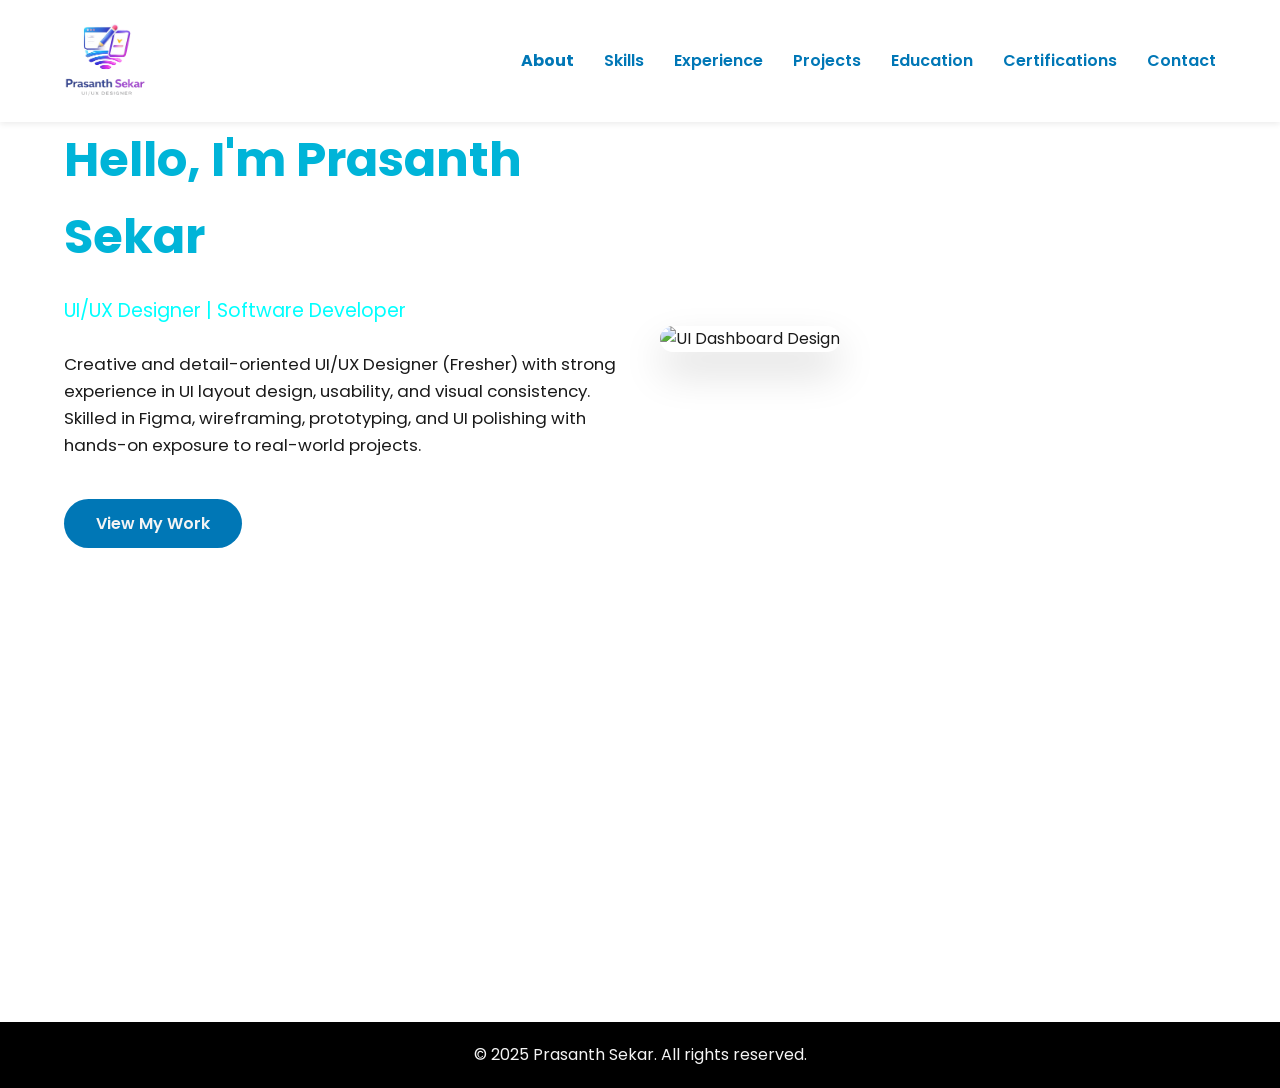
==== index.html @ cd0ee6b0 "Add files via upload" ====
<!DOCTYPE html>
<html lang="en">
<head>
    <meta charset="UTF-8">
    <meta name="viewport" content="width=device-width, initial-scale=1.0">
    <title>Prasanth Sekar - Portfolio</title>
    <link rel="stylesheet" href="style.css">
    <link href="https://fonts.googleapis.com/css2?family=Poppins:wght@300;400;600;700&display=swap" rel="stylesheet">
    <!-- Add Font Awesome for icons -->
    <script src="https://kit.fontawesome.com/a076d05399.js" crossorigin="anonymous"></script>
</head>
<body>


    
<header>
    <nav>
        <div class="logo"><img src="logo.png" alt="Logo"></div>
        <ul class="nav-links">
            <li><a href="#about" class="tab-link active" data-tab="about">About</a></li>
            <li><a href="#skills" class="tab-link" data-tab="skills">Skills</a></li>
            <li><a href="#experience" class="tab-link" data-tab="experience">Experience</a></li>
            <li><a href="#projects" class="tab-link" data-tab="projects">Projects</a></li>
            <li><a href="#education" class="tab-link" data-tab="education">Education</a></li>
            <li><a href="#CERTIFICATIONS" class="tab-link" data-tab="CERTIFICATIONS">Certifications</a></li>
            <li><a href="#contact" class="tab-link" data-tab="contact">Contact</a></li>
        </ul>
    </nav>
</header>

<main id="tab-container">
    <!-- ABOUT -->
    <section id="about" class="tab-section active">
        <div class="container hero-grid">
            
            <div class="hero-text">
            <h1>Hello, I'm Prasanth Sekar</h1>
            <p class="subtitle">UI/UX Designer | Software Developer</p>
            <p class="description">
                    Creative and detail-oriented UI/UX Designer (Fresher) with strong experience in UI layout design, usability, and visual consistency. Skilled in Figma, wireframing, prototyping, and UI polishing with hands-on exposure to real-world projects.
                </p>

                <a href="#projects" class="btn-primary">View My Work</a>
            </div>

            <div class="hero-image">
            <img src="https://images.unsplash.com/photo-1587440871875-191322ee64b0" alt="UI Dashboard Design">
            </div>

        </div>
    </section>

    <!-- SKILLS -->
    <section id="skills" class="tab-section">
        <div class="container">
        <h2>🛠️ Skills</h2>
        <div class="skills-grid">
            <div class="skill-card">UI/UX Design</div>
            <div class="skill-card">Figma</div>
            <div class="skill-card">Wireframing</div>
            <div class="skill-card">Prototyping</div>
            <div class="skill-card">HTML & CSS</div>
            <div class="skill-card">JavaScript</div>
            <div class="skill-card">Git</div>
            <div class="skill-card">Usability Testing</div>
        </div>
    </div>
    </section>

    <!-- EXPERIENCE -->
    <section id="experience" class="tab-section">
        <div class="container">
        <h2>💼 Experience</h2>

        <div class="project-card">
            <h3>Senior E-Pub Developer</h3>
            <p class="tech-stack">DiacriTech Technologies Pvt. Ltd (2017 – 2022)</p>
            <p>
                Created and refined high-quality digital content layouts (ePub and PDF) with strong focus on UI structure, typography, alignment, and visual consistency. Worked extensively on layout correction, usability improvements, and screen-level polishing. Collaborated with cross-functional teams to ensure content readability, user-friendly presentation, and quality standards—skills directly transferable to UI/UX design and interface optimization.
            </p>
        </div>

        <div class="project-card">
            <h3>Mobile App Developer Intern</h3>
            <p class="tech-stack">KBP Smarther Solutions Pvt. Ltd</p>
            <p>
                Developed responsive mobile application interfaces using Java in Android Studio. Designed login and sign-up screens, implemented form validation, and ensured smooth user interaction across multiple Android devices. This experience strengthened my understanding of UI usability and real-world application design.
            </p>
        </div>
    </div>
    </section>

    <!-- PROJECTS -->
    <section id="projects" class="tab-section">
        <div class="container">
        <h2>🚀 Projects</h2>

        <div class="project-card project-row">
            <img src="https://img.freepik.com/premium-vector/smart-ui-dashboard-template-elements_914731-370.jpg" alt="Dashboard UI">
            <div class="project-description">
                <h3>Smart Dashboard UI</h3>

                <h4>Project Overview</h4>
                <p>
                    Smart Dashboard UI is a responsive web interface designed to provide users with
                    clear insights through structured layouts, data cards, and smooth navigation.
                    The goal of this project was to simplify complex information and enhance usability
                    through intuitive design and micro-interactions.
                </p>

                <h4>Problem Statement</h4>
                <p>
                    Users often struggle with cluttered dashboards that make data interpretation
                    difficult. This project addresses that issue by creating a clean visual hierarchy
                    and easy-to-navigate layout.
                </p>

                <h4>Solution & UX Approach</h4>
                <ul>
                    <li>User-centered layout with clear sections</li>
                    <li>Smooth hover and transition effects</li>
                    <li>Consistent color system and typography</li>
                    <li>Responsive design for all screen sizes</li>
                </ul>

                <h4>Tools Used</h4>
                <p>HTML, CSS, JavaScript, Figma</p>
            </div>

        </div>

        <div class="project-card project-row">
            <div class="project-description">
                <h3>Food Delivery App UI</h3>

                <h4>Project Overview</h4>
                <p>
                    The Food Delivery App UI focuses on delivering a seamless mobile experience
                    from browsing restaurants to completing checkout. The interface emphasizes
                    clarity, speed, and user comfort throughout the ordering flow.
                </p>

                <h4>User Goal</h4>
                <p>
                    Enable users to find food quickly, customize orders easily, and complete
                    checkout with minimal friction.
                </p>

                <h4>UX Flow</h4>
                <ul>
                    <li>Home → Restaurant Listing</li>
                    <li>Menu Selection → Cart</li>
                    <li>Checkout → Order Confirmation</li>
                </ul>

                <h4>Key UX Enhancements</h4>
                <ul>
                    <li>Clear call-to-action buttons</li>
                    <li>Visual feedback on user actions</li>
                    <li>Mobile-first responsive layout</li>
                </ul>

                <h4>Tools Used</h4>
                <p>Figma, HTML, CSS, JavaScript</p>
            </div>
            <img src="https://mir-s3-cdn-cf.behance.net/project_modules/2800_opt_1/b1d4df104723621.5f69867166e66.png" alt="Mobile App UI">
        
        </div>

        <div class="project-card project-row">
                 <img src="https://static.vecteezy.com/system/resources/previews/041/761/097/original/personal-portfolio-illustration-with-profile-data-resume-or-self-improvement-to-attract-clients-and-employers-in-flat-cartoon-background-vector.jpg" alt="Portfolio UI">
           <div class="project-description">
                <h3>Personal Portfolio Website</h3>
       
                <h4>Project Overview</h4>
                <p>
                    This personal portfolio website showcases my UI/UX and development skills
                    through a clean layout, smooth animations, and structured content flow.
                    The design ensures recruiters can quickly understand my skills and projects.
                </p>

                <h4>Design Objectives</h4>
                <ul>
                    <li>Clear visual hierarchy</li>
                    <li>Smooth transitions and micro-interactions</li>
                    <li>Responsive across devices</li>
                    <li>Minimal and modern UI</li>
                </ul>

                <h4>UX Improvements</h4>
                <ul>
                    <li>Scroll-based section flow</li>
                    <li>Interactive hover effects</li>
                    <li>Fast navigation</li>
                </ul>

                <h4>Tools Used</h4>
                <p>HTML, CSS, JavaScript, Figma</p>
            </div>

        </div>



        <div class="project-card project-row">


            <div class="project-description">
            <h3>BRUNT REVERSAL JUST-IN-TIME GLITCH PROPHECY</h3>
                <p class="tech-stack"><strong>Tech Stack:</strong> React.js, Node.js, Java, MongoDB</p>

                <h4>Project Overview</h4>
                <p>
                    Developed a real-time warehouse management system that streamlines inventory tracking,
                    product retrieval via QR codes, and anomaly detection to enhance operational efficiency.
                </p>

                <h4>Role / Contribution</h4>
                <ul>
                    <li>Contributed to UI planning and screen layout design.</li>
                    <li>Ensured user-friendly navigation and seamless interaction between frontend and backend.</li>
                    <li>Created intuitive dashboards and interactive UI components for real-time monitoring.</li>
                </ul>

                <h4>Key Features / Achievements</h4>
                <ul>
                    <li>Real-time inventory updates with predictive analytics.</li>
                    <li>Optimized workflow for warehouse operations.</li>
                    <li>Improved user experience with clean layouts and responsive design.</li>
                </ul>

                <h4>Tools Used</h4>
                <p>Figma, React.js, Node.js, Java, MongoDB</p>
            </div>
            <img src="C:\Users\prasa\OneDrive\Desktop\syntexhub\task1\29.06.2025_22.07.02_REC.png" alt="Project Image">
         </div>

    </div>
    </section>

    <!-- EDUCATION -->
    <section id="education" class="tab-section">
        <div class="container">
        <h2>🎓 Education</h2>

        <div class="project-card">
            <h3>B.E – Computer Science Engineering</h3>
            <p class="tech-stack">Meenakshi Sundararajan Engineering College</p>
            <p>CGPA: 8.23 | 2022 – 2025</p>
        </div>

        <div class="project-card">
            <h3>Diploma – Electronics & Communication</h3>
            <p class="tech-stack">Cheyyar Polytechnic College</p>
            <p>Percentage: 92%</p>
        </div>
    </div>
    </section>

    <!-- CERTIFICATIONS & ACHIEVEMENTS -->
    <section id="CERTIFICATIONS" class="tab-section">
    <div class="container">
        <h2>🏆 Certifications & Achievements</h2>

        <div class="project-card">
            <ul>
                <li>UI/UX Design Fundamentals – Online Certification</li>
                <li>Figma for UI Design – Online Course</li>
                <li>Selenium Automation Testing – Code From Basic</li>
                <li>Programming in Java – NPTEL</li>
                <li><strong>1st Prize</strong> – Mini Project Competition (E-Cube 2023–24)</li>
            </ul>
        </div>
    </div>
    </section>

    <!-- CONTACT -->
    <section id="contact" class="tab-section">
        <div class="container">
        <h2>📧 Get In Touch</h2>
        <p><i class="fas fa-envelope"></i> Email: <a href="mailto:prasanthsekar3794@gmail.com">prasanthsekar3794@gmail.com</a></p>
        <p><i class="fas fa-phone"></i> Phone: +91 8667091610</p>
        <p><i class="fab fa-linkedin"></i> LinkedIn: <a href="https://linkedin.com/in/prasanth-sekar-826890283">https://linkedin.com/in/prasanth-sekar-826890283</a></p>
        <p><i class="fab fa-github"></i> GitHub: <a href="https://github.com/Prasanthsekar3794">https://github.com/Prasanthsekar3794</a></p>
    </div>
    </section>
</main>

<footer>
    <p>&copy; 2025 Prasanth Sekar. All rights reserved.</p>
</footer>

<script>
    const tabLinks = document.querySelectorAll('.tab-link');
    const tabSections = document.querySelectorAll('.tab-section');

    tabLinks.forEach(link => {
        link.addEventListener('click', (e) => {
            e.preventDefault(); // Prevent scroll

            // Remove active class from all links and sections
            tabLinks.forEach(l => l.classList.remove('active'));
            tabSections.forEach(s => s.classList.remove('active'));

            // Add active class to clicked link and corresponding section
            link.classList.add('active');
            const tabId = link.getAttribute('data-tab');
            document.getElementById(tabId).classList.add('active');
        });
    });

    // Handle "View My Work" button click to switch to Projects tab
    const viewWorkBtn = document.querySelector('.btn-primary');
    if (viewWorkBtn) {
        viewWorkBtn.addEventListener('click', (e) => {
            e.preventDefault(); // Prevent default anchor behavior

            // Simulate clicking the Projects nav link
            const projectsLink = document.querySelector('[data-tab="projects"]');
            if (projectsLink) {
                projectsLink.click(); // Trigger the tab switch
            }
        });
    }
</script>

</body>
</html>
---- style.css ----
/* ---------------- 1. Global Styles ---------------- */
:root {
    --primary-color: #0077B6;
    --secondary-color: #00B4D8;
    --accent-color: #90E0EF;
    --text-dark: #1A1A1A;
    --text-light: #F4F4F4;
    --bg-light: #FFFFFF;
    --bg-dark: #000000;
    --card-bg: #F8F8F8;
    --border-radius: 8px;
    --transition-speed: 0.3s;
}

* {
    margin: 0;
    padding: 0;
    box-sizing: border-box;
}

body {
    font-family: 'Poppins', sans-serif;
    background: var(--bg-light);
    color: var(--text-dark);
    line-height: 1.6;
    scroll-behavior: smooth;
    animation: fadeIn 0.8s ease-in-out forwards;
}

@keyframes fadeIn {
    from { opacity: 0; transform: translateY(8px); }
    to { opacity: 1; transform: translateY(0); }
}

.container {
    width: 90%;
    max-width: 1200px;
    margin: auto;
}

.section-padding {
    padding: 80px 0;
}

h1, h2, h3 {
    font-weight: 700;
    margin-bottom: 20px;
}

h2 {
    font-size: 2.4em;
    text-align: center;
    color: var(--primary-color);
}

/* ---------------- 2. Navigation ---------------- */
header {
    position: sticky;
    top: 0;
    background: var(--bg-light);
    box-shadow: 0 2px 6px rgba(0,0,0,0.08);
    z-index: 1000;
}

nav {
    display: flex;
    justify-content: space-between;
    align-items: center;
    padding: 15px 5%;
}

.logo img {
    width: 20%;
}

.nav-links {
    display: flex;
    list-style: none;
}

.nav-links li {
    margin-left: 30px;
}

.nav-links a {
    text-decoration: none;
    color: var(--primary-color);
    font-weight: 600;
    position: relative;
    transition: 0.3s;
}

.nav-links a:hover {
    transform: translateY(-2px);
}

.nav-links a::after {
    content: "";
    position: absolute;
    left: 0;
    bottom: -5px;
    height: 2px;
    width: 0;
    background: var(--secondary-color);
    transition: 0.3s;
}

.nav-links a:hover::after {
    width: 100%;
}

.nav-links a.active {
    color: var(--primary-color);
    font-weight: bold;
}

/* ---------------- 3. Hero Section ---------------- */
.hero-section{
    background: var(--accent-color);
    text-align: center;
    padding: 110px 0;
}

.hero-text h1 {
    font-size: 3em;
    color: var(--secondary-color);
}

.subtitle {
    font-size: 1.2em;
    margin-bottom: 25px;
    color: aqua;
}

.description {
    max-width: 800px;
    margin: auto;
    font-size: 1.05em;
    margin-bottom: 40px;
}

.btn-primary {
    display: inline-block;
    padding: 12px 32px;
    background: var(--primary-color);
    color: var(--text-light);
    border-radius: 50px;
    font-weight: 600;
    text-decoration: none;
    transition: 0.3s;
    position: relative;
    overflow: hidden;
}

.btn-primary:hover {
    background: var(--secondary-color);
    transform: translateY(-2px);
}

.btn-primary::after {
    content: "";
    position: absolute;
    top: 0;
    left: -100%;
    width: 100%;
    height: 100%;
    background: rgba(255,255,255,0.2);
    transition: 0.4s;
}

.btn-primary:hover::after {
    left: 100%;
}

/* ---------------- 4. Skills ---------------- */
.skills-section {
    background: var(--card-bg);
}

.skills-grid {
    display: flex;
    flex-wrap: wrap;
    justify-content: center;
    gap: 15px;
    margin-top: 40px;
}

.skill-card {
    background: var(--bg-light);
    padding: 14px 26px;
    border-radius: var(--border-radius);
    font-weight: 600;
    border: 1px solid var(--accent-color);
    color: var(--primary-color);
    transition: 0.3s;
}

.skill-card:hover {
    background: var(--primary-color);
    color: var(--text-light);
    transform: translateY(-6px) scale(1.05);
}

/* ---------------- 5. Projects ---------------- */
.projects-grid {
    display: grid;
    grid-template-columns: repeat(auto-fit, minmax(300px,1fr));
    gap: 30px;
    margin-top: 40px;
}

.project-card {
    background: var(--card-bg);
    padding: 30px;
    border-radius: var(--border-radius);
    box-shadow: 0 4px 10px rgba(0,0,0,0.05);
    transition: 0.3s;
    position: relative;
}

.project-card::before {
    content: "";
    position: absolute;
    top: 0;
    left: 0;
    height: 4px;
    width: 100%;
    background: linear-gradient(to right, var(--primary-color), var(--secondary-color));
    transform: scaleX(0);
    transform-origin: left;
    transition: 0.3s;
}

.project-card:hover::before {
    transform: scaleX(1);
}

.project-card:hover {
    transform: translateY(-6px);
    box-shadow: 0 10px 25px rgba(0,119,182,0.25);
}
/* --- Project Row Layout --- */
.project-row {
    display: flex;
    align-items: center;
    gap: 30px;
    margin-bottom: 40px;
}

/* Project Image */
.project-row img {
    width: 45%;
    border-radius: 14px;
    box-shadow: 0 12px 30px rgba(0,0,0,0.15);
    transition: transform 0.4s ease;
}

/* --- Project Description / Case Study --- */
.project-description {
    margin-top: 20px;
    padding: 20px 25px;
    background-color: var(--bg-light);
    border-left: 4px solid var(--primary-color);
    border-radius: var(--border-radius);
    box-shadow: 0 6px 18px rgba(0, 0, 0, 0.05);
    animation: fadeUp 0.6s ease forwards;
}

.project-description h4 {
    font-size: 1.1em;
    margin-bottom: 10px;
    margin-top: 15px;
    color: var(--primary-color);
    font-weight: 600;
}

.project-description h4:first-child {
    margin-top: 0;
}

.project-description p {
    font-size: 0.95em;
    color: var(--text-dark);
    margin-bottom: 10px;
    line-height: 1.6;
}

.project-description ul {
    padding-left: 20px;
    margin-bottom: 10px;
}

.project-description ul li {
    font-size: 0.95em;
    margin-bottom: 6px;
    position: relative;
    padding-left: 5px;
}

/* Custom bullet */
.project-description ul li::marker {
    color: var(--secondary-color);
}

/* Tools text */
.project-description p:last-child {
    font-weight: 600;
    color: var(--secondary-color);
}

/* --- Hover UX --- */
.project-card:hover .project-description {
    transform: translateY(-2px);
    transition: transform var(--transition-speed);
}

/* --- Subtle Reveal Animation --- */
@keyframes fadeUp {
    from {
        opacity: 0;
        transform: translateY(12px);
    }
    to {
        opacity: 1;
        transform: translateY(0);
    }
}


/* ---------------- 6. Contact Section ---------------- */
#contact {
    background: var(--accent-color);
    padding: 80px 0;
    text-align: center;
}

#contact h2 {
    margin-bottom: 40px;
}

#contact p {
    font-size: 1.1em;
    margin-bottom: 15px;
    color: var(--text-dark);
    display: flex;
    align-items: center;
    justify-content: center;
    gap: 10px; /* Space between icon and text */
}

#contact i {
    color: var(--primary-color);
    font-size: 1.2em;
}

#contact a {
    color: var(--primary-color);
    text-decoration: none;
    font-weight: 600;
    transition: var(--transition-speed);
}

#contact a:hover {
    color: var(--secondary-color);
    text-decoration: underline;
}

/* ---------------- 7. Footer ---------------- */
footer {
    background: var(--bg-dark);
    color: var(--text-light);
    text-align: center;
    padding: 20px;
}

/* ---------------- 8. Responsive ---------------- */
@media(max-width:768px) {
    nav {
        flex-direction: column;
        align-items: flex-start;
    }
    .nav-links {
        flex-direction: column;
        margin-top: 10px;
    }
    .nav-links li {
        margin: 5px 0;
    }
    .hero-section h1 {
        font-size: 2.2em;
    }
    .description {
        font-size: 1em;
    }
    .projects-grid {
        grid-template-columns: 1fr;
    }
}
@media(max-width:480px) {
    .hero-section {
        padding: 80px 0;
    }
    .hero-section h1 {
        font-size: 1.8em;
    }
    .btn {
        padding: 10px 24px;
        font-size: 0.9em;
    }
}
/* ----- Hero Grid Layout ----- */
.hero-grid {
    display: grid;
    grid-template-columns: 1fr 1fr;
    align-items: center;
    gap: 40px;
}

.hero-image img {
    width: 100%;
    border-radius: 16px;
    box-shadow: 0 20px 40px rgba(0,0,0,0.15);
    animation: float 4s ease-in-out infinite;
}

@keyframes float {
    0% { transform: translateY(0); }
    50% { transform: translateY(-12px); }
    100% { transform: translateY(0); }
}


/* ----- Responsive ----- */
@media(max-width: 768px) {
    .hero-grid {
        grid-template-columns: 1fr;
        text-align: center;
    }
}
@media(max-width: 480px) {
    .hero-image img {
        border-radius: 12px;
    }
}

/* Tab Menu Styles */
#tab-container {
    min-height: 100vh; /* Ensure full height */
}

.tab-section {
    display: none; /* Hide all by default */
}

.tab-section.active {
    display: block; /* Show active tab */
}

.nav-links a.active {
    color: var(--primary-color); /* Highlight active tab */
    font-weight: bold;
}

/* Hide scrollbar for webkit browsers (Chrome, Safari, Edge) */
::-webkit-scrollbar {
    display: none;
}

/* Hide scrollbar for Firefox */
html {
    scrollbar-width: none;
}
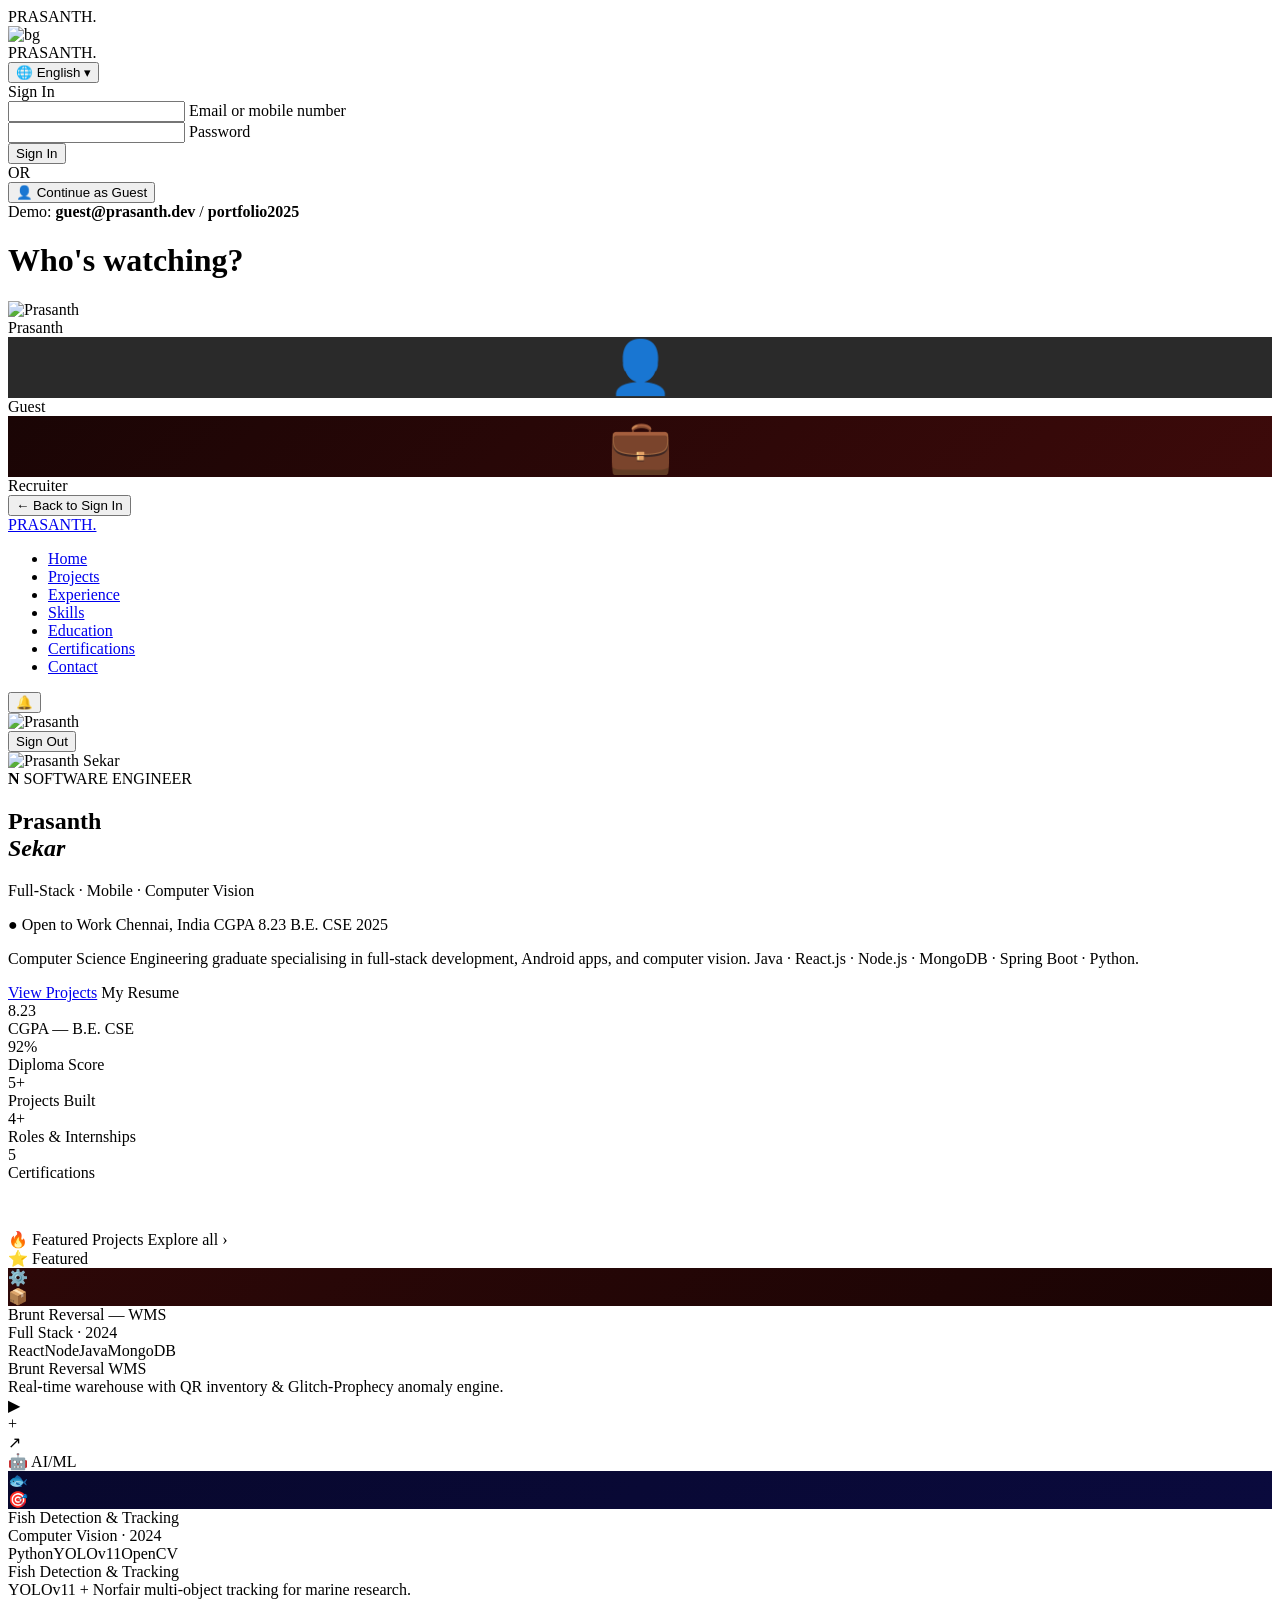
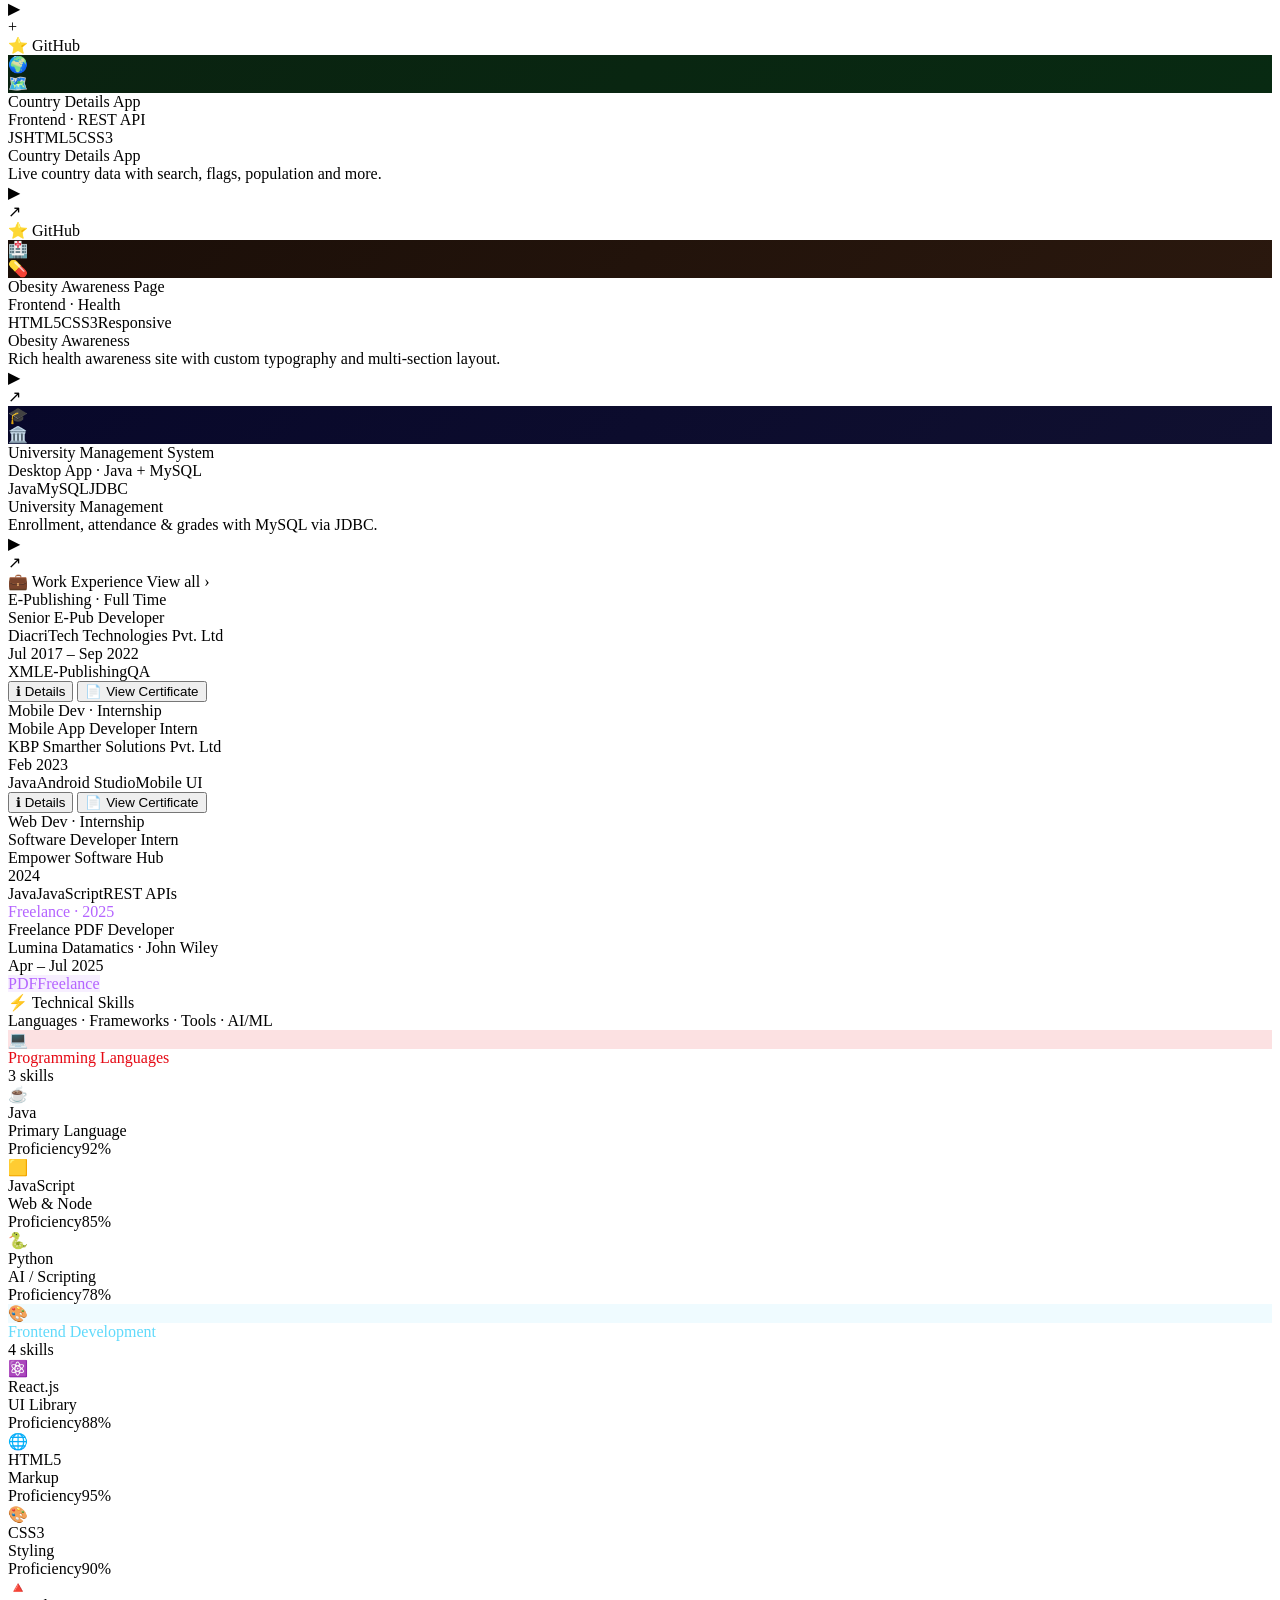
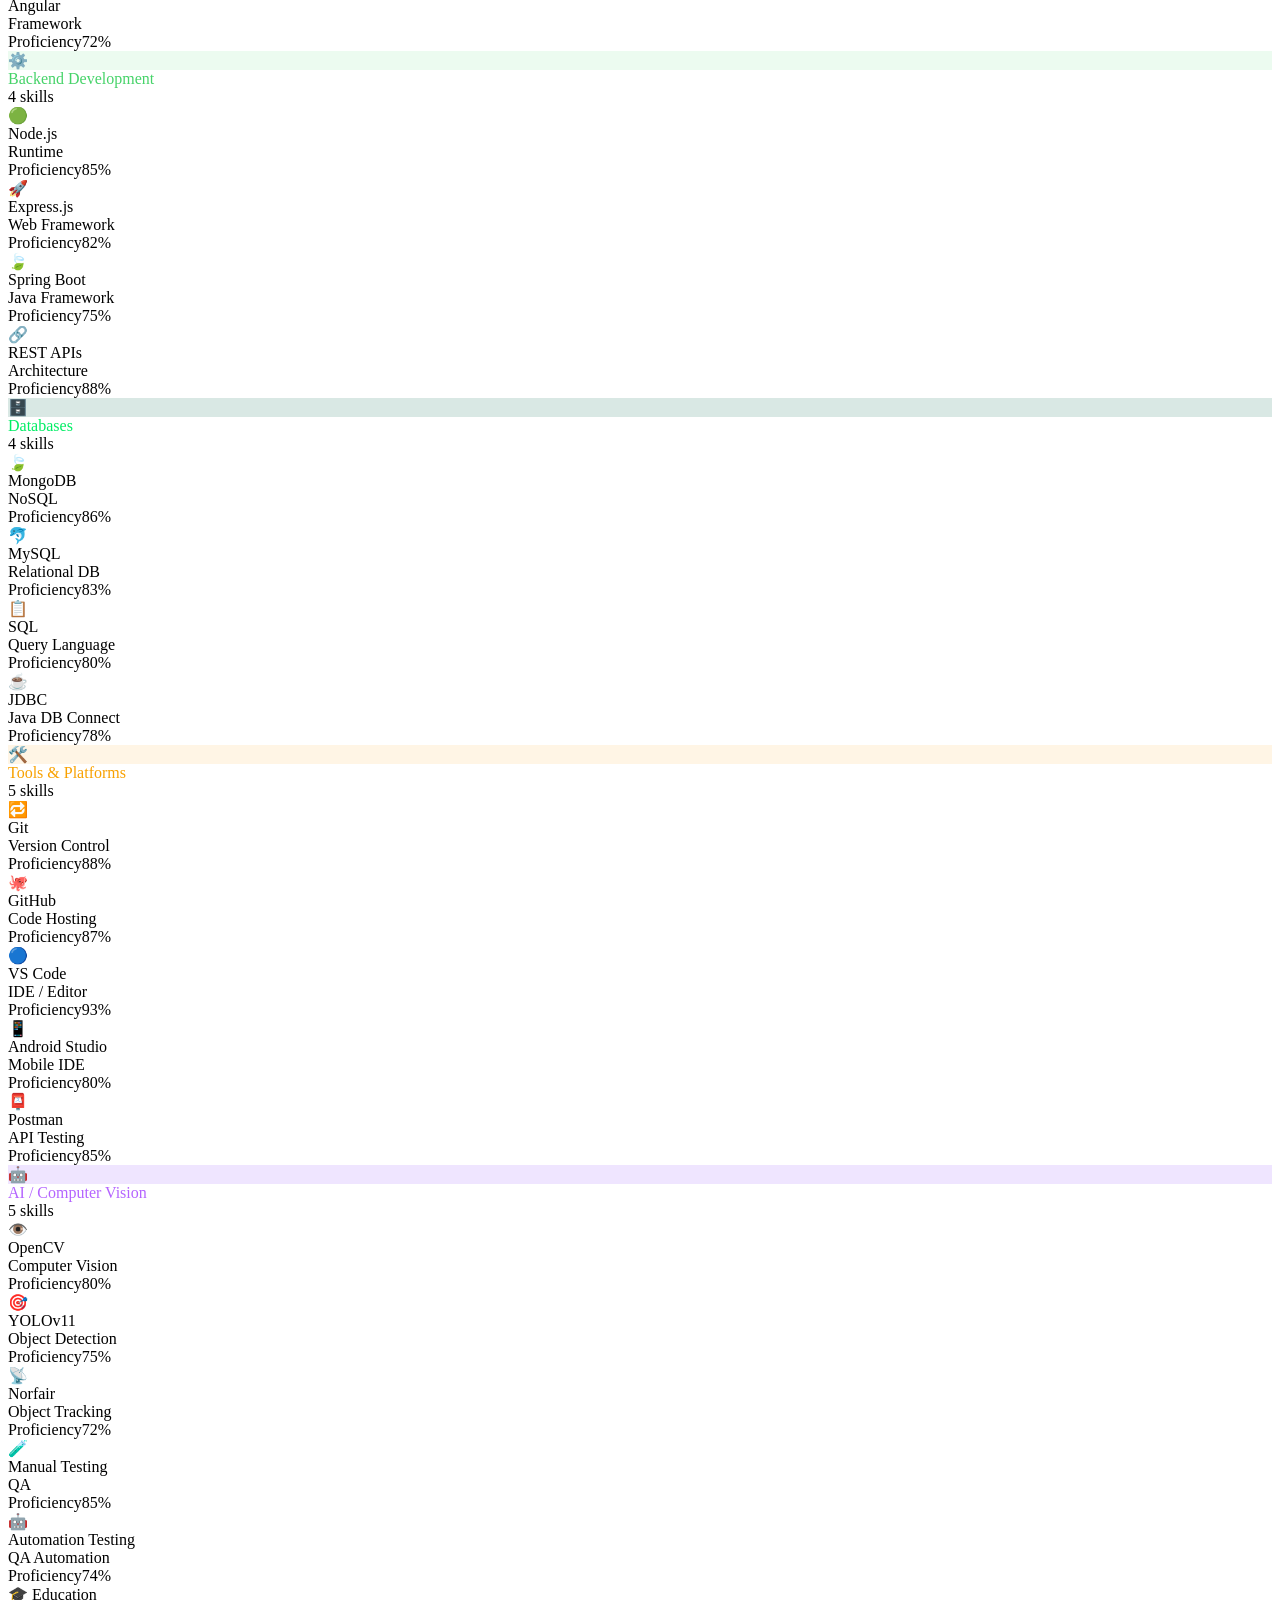
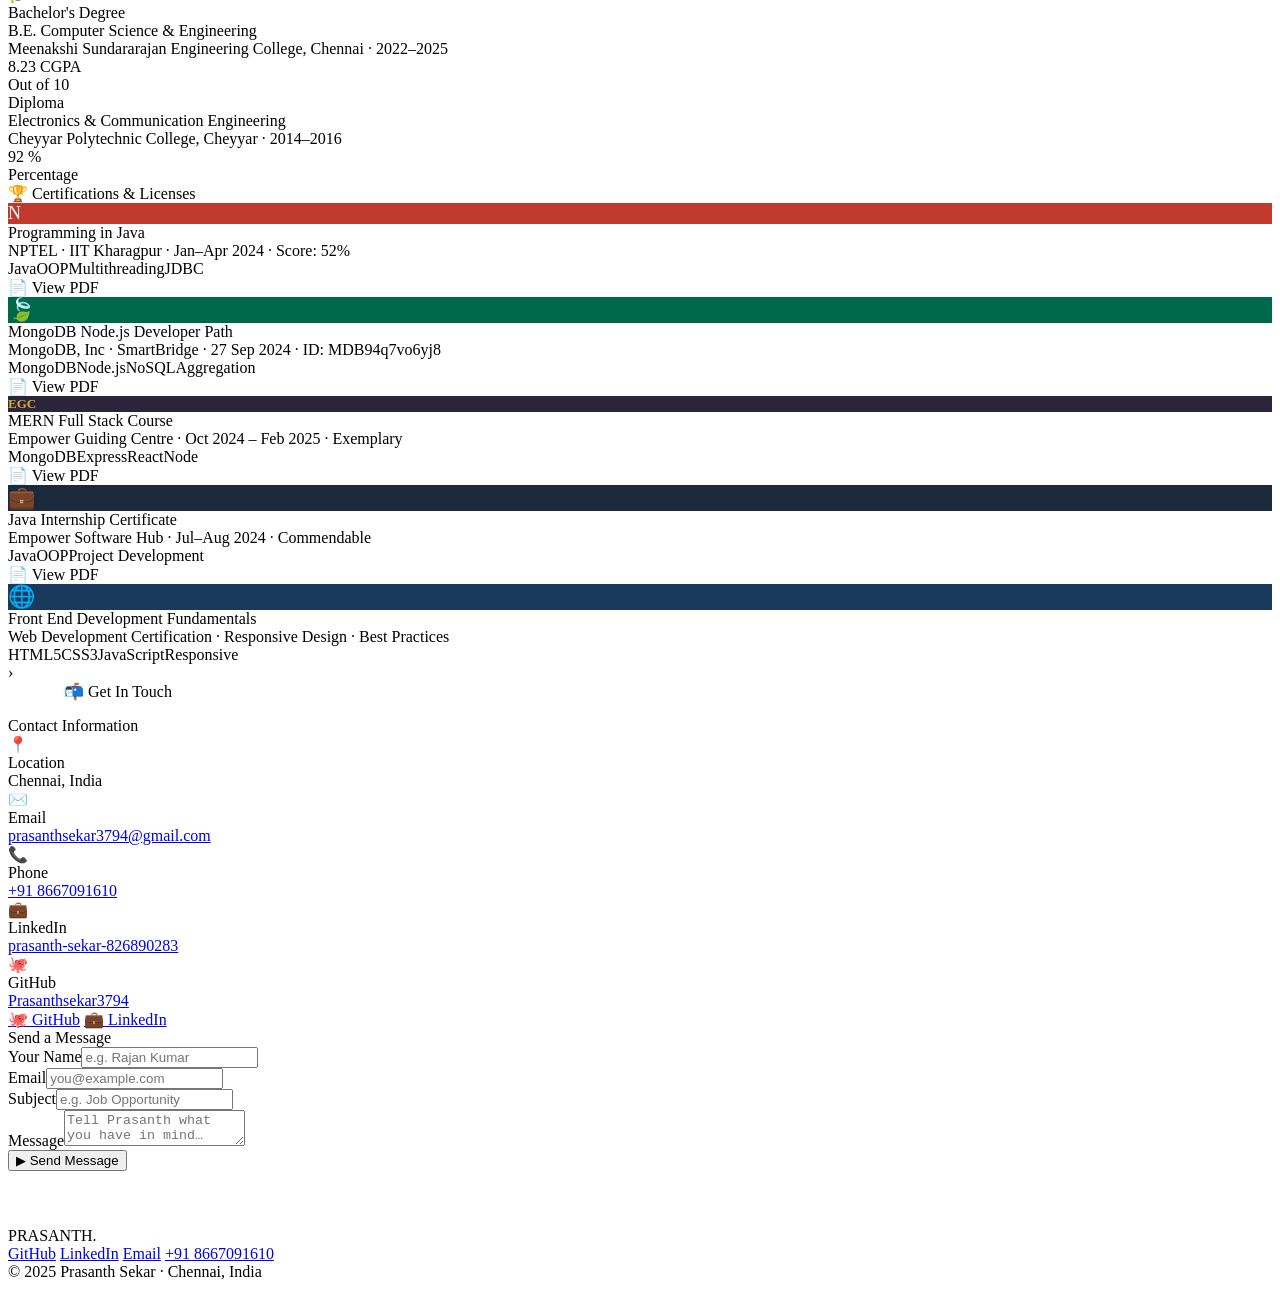
==== commit cc8149e2: "Add files via upload" ====
--- a/index.html
+++ b/index.html
@@ -1,328 +1,743 @@
-<!DOCTYPE html>
-<html lang="en">
-<head>
-    <meta charset="UTF-8">
-    <meta name="viewport" content="width=device-width, initial-scale=1.0">
-    <title>Prasanth Sekar - Portfolio</title>
-    <link rel="stylesheet" href="style.css">
-    <link href="https://fonts.googleapis.com/css2?family=Poppins:wght@300;400;600;700&display=swap" rel="stylesheet">
-    <!-- Add Font Awesome for icons -->
-    <script src="https://kit.fontawesome.com/a076d05399.js" crossorigin="anonymous"></script>
-</head>
-<body>
-
-
-    
-<header>
-    <nav>
-        <div class="logo"><img src="logo.png" alt="Logo"></div>
-        <ul class="nav-links">
-            <li><a href="#about" class="tab-link active" data-tab="about">About</a></li>
-            <li><a href="#skills" class="tab-link" data-tab="skills">Skills</a></li>
-            <li><a href="#experience" class="tab-link" data-tab="experience">Experience</a></li>
-            <li><a href="#projects" class="tab-link" data-tab="projects">Projects</a></li>
-            <li><a href="#education" class="tab-link" data-tab="education">Education</a></li>
-            <li><a href="#CERTIFICATIONS" class="tab-link" data-tab="CERTIFICATIONS">Certifications</a></li>
-            <li><a href="#contact" class="tab-link" data-tab="contact">Contact</a></li>
-        </ul>
-    </nav>
-</header>
-
-<main id="tab-container">
-    <!-- ABOUT -->
-    <section id="about" class="tab-section active">
-        <div class="container hero-grid">
-            
-            <div class="hero-text">
-            <h1>Hello, I'm Prasanth Sekar</h1>
-            <p class="subtitle">UI/UX Designer | Software Developer</p>
-            <p class="description">
-                    Creative and detail-oriented UI/UX Designer (Fresher) with strong experience in UI layout design, usability, and visual consistency. Skilled in Figma, wireframing, prototyping, and UI polishing with hands-on exposure to real-world projects.
-                </p>
-
-                <a href="#projects" class="btn-primary">View My Work</a>
-            </div>
-
-            <div class="hero-image">
-            <img src="https://images.unsplash.com/photo-1587440871875-191322ee64b0" alt="UI Dashboard Design">
-            </div>
-
-        </div>
-    </section>
-
-    <!-- SKILLS -->
-    <section id="skills" class="tab-section">
-        <div class="container">
-        <h2>🛠️ Skills</h2>
-        <div class="skills-grid">
-            <div class="skill-card">UI/UX Design</div>
-            <div class="skill-card">Figma</div>
-            <div class="skill-card">Wireframing</div>
-            <div class="skill-card">Prototyping</div>
-            <div class="skill-card">HTML & CSS</div>
-            <div class="skill-card">JavaScript</div>
-            <div class="skill-card">Git</div>
-            <div class="skill-card">Usability Testing</div>
-        </div>
-    </div>
-    </section>
-
-    <!-- EXPERIENCE -->
-    <section id="experience" class="tab-section">
-        <div class="container">
-        <h2>💼 Experience</h2>
-
-        <div class="project-card">
-            <h3>Senior E-Pub Developer</h3>
-            <p class="tech-stack">DiacriTech Technologies Pvt. Ltd (2017 – 2022)</p>
-            <p>
-                Created and refined high-quality digital content layouts (ePub and PDF) with strong focus on UI structure, typography, alignment, and visual consistency. Worked extensively on layout correction, usability improvements, and screen-level polishing. Collaborated with cross-functional teams to ensure content readability, user-friendly presentation, and quality standards—skills directly transferable to UI/UX design and interface optimization.
-            </p>
-        </div>
-
-        <div class="project-card">
-            <h3>Mobile App Developer Intern</h3>
-            <p class="tech-stack">KBP Smarther Solutions Pvt. Ltd</p>
-            <p>
-                Developed responsive mobile application interfaces using Java in Android Studio. Designed login and sign-up screens, implemented form validation, and ensured smooth user interaction across multiple Android devices. This experience strengthened my understanding of UI usability and real-world application design.
-            </p>
-        </div>
-    </div>
-    </section>
-
-    <!-- PROJECTS -->
-    <section id="projects" class="tab-section">
-        <div class="container">
-        <h2>🚀 Projects</h2>
-
-        <div class="project-card project-row">
-            <img src="https://img.freepik.com/premium-vector/smart-ui-dashboard-template-elements_914731-370.jpg" alt="Dashboard UI">
-            <div class="project-description">
-                <h3>Smart Dashboard UI</h3>
-
-                <h4>Project Overview</h4>
-                <p>
-                    Smart Dashboard UI is a responsive web interface designed to provide users with
-                    clear insights through structured layouts, data cards, and smooth navigation.
-                    The goal of this project was to simplify complex information and enhance usability
-                    through intuitive design and micro-interactions.
-                </p>
-
-                <h4>Problem Statement</h4>
-                <p>
-                    Users often struggle with cluttered dashboards that make data interpretation
-                    difficult. This project addresses that issue by creating a clean visual hierarchy
-                    and easy-to-navigate layout.
-                </p>
-
-                <h4>Solution & UX Approach</h4>
-                <ul>
-                    <li>User-centered layout with clear sections</li>
-                    <li>Smooth hover and transition effects</li>
-                    <li>Consistent color system and typography</li>
-                    <li>Responsive design for all screen sizes</li>
-                </ul>
-
-                <h4>Tools Used</h4>
-                <p>HTML, CSS, JavaScript, Figma</p>
-            </div>
-
-        </div>
-
-        <div class="project-card project-row">
-            <div class="project-description">
-                <h3>Food Delivery App UI</h3>
-
-                <h4>Project Overview</h4>
-                <p>
-                    The Food Delivery App UI focuses on delivering a seamless mobile experience
-                    from browsing restaurants to completing checkout. The interface emphasizes
-                    clarity, speed, and user comfort throughout the ordering flow.
-                </p>
-
-                <h4>User Goal</h4>
-                <p>
-                    Enable users to find food quickly, customize orders easily, and complete
-                    checkout with minimal friction.
-                </p>
-
-                <h4>UX Flow</h4>
-                <ul>
-                    <li>Home → Restaurant Listing</li>
-                    <li>Menu Selection → Cart</li>
-                    <li>Checkout → Order Confirmation</li>
-                </ul>
-
-                <h4>Key UX Enhancements</h4>
-                <ul>
-                    <li>Clear call-to-action buttons</li>
-                    <li>Visual feedback on user actions</li>
-                    <li>Mobile-first responsive layout</li>
-                </ul>
-
-                <h4>Tools Used</h4>
-                <p>Figma, HTML, CSS, JavaScript</p>
-            </div>
-            <img src="https://mir-s3-cdn-cf.behance.net/project_modules/2800_opt_1/b1d4df104723621.5f69867166e66.png" alt="Mobile App UI">
-        
-        </div>
-
-        <div class="project-card project-row">
-                 <img src="https://static.vecteezy.com/system/resources/previews/041/761/097/original/personal-portfolio-illustration-with-profile-data-resume-or-self-improvement-to-attract-clients-and-employers-in-flat-cartoon-background-vector.jpg" alt="Portfolio UI">
-           <div class="project-description">
-                <h3>Personal Portfolio Website</h3>
-       
-                <h4>Project Overview</h4>
-                <p>
-                    This personal portfolio website showcases my UI/UX and development skills
-                    through a clean layout, smooth animations, and structured content flow.
-                    The design ensures recruiters can quickly understand my skills and projects.
-                </p>
-
-                <h4>Design Objectives</h4>
-                <ul>
-                    <li>Clear visual hierarchy</li>
-                    <li>Smooth transitions and micro-interactions</li>
-                    <li>Responsive across devices</li>
-                    <li>Minimal and modern UI</li>
-                </ul>
-
-                <h4>UX Improvements</h4>
-                <ul>
-                    <li>Scroll-based section flow</li>
-                    <li>Interactive hover effects</li>
-                    <li>Fast navigation</li>
-                </ul>
-
-                <h4>Tools Used</h4>
-                <p>HTML, CSS, JavaScript, Figma</p>
-            </div>
-
-        </div>
-
-
-
-        <div class="project-card project-row">
-
-
-            <div class="project-description">
-            <h3>BRUNT REVERSAL JUST-IN-TIME GLITCH PROPHECY</h3>
-                <p class="tech-stack"><strong>Tech Stack:</strong> React.js, Node.js, Java, MongoDB</p>
-
-                <h4>Project Overview</h4>
-                <p>
-                    Developed a real-time warehouse management system that streamlines inventory tracking,
-                    product retrieval via QR codes, and anomaly detection to enhance operational efficiency.
-                </p>
-
-                <h4>Role / Contribution</h4>
-                <ul>
-                    <li>Contributed to UI planning and screen layout design.</li>
-                    <li>Ensured user-friendly navigation and seamless interaction between frontend and backend.</li>
-                    <li>Created intuitive dashboards and interactive UI components for real-time monitoring.</li>
-                </ul>
-
-                <h4>Key Features / Achievements</h4>
-                <ul>
-                    <li>Real-time inventory updates with predictive analytics.</li>
-                    <li>Optimized workflow for warehouse operations.</li>
-                    <li>Improved user experience with clean layouts and responsive design.</li>
-                </ul>
-
-                <h4>Tools Used</h4>
-                <p>Figma, React.js, Node.js, Java, MongoDB</p>
-            </div>
-            <img src="C:\Users\prasa\OneDrive\Desktop\syntexhub\task1\29.06.2025_22.07.02_REC.png" alt="Project Image">
-         </div>
-
-    </div>
-    </section>
-
-    <!-- EDUCATION -->
-    <section id="education" class="tab-section">
-        <div class="container">
-        <h2>🎓 Education</h2>
-
-        <div class="project-card">
-            <h3>B.E – Computer Science Engineering</h3>
-            <p class="tech-stack">Meenakshi Sundararajan Engineering College</p>
-            <p>CGPA: 8.23 | 2022 – 2025</p>
-        </div>
-
-        <div class="project-card">
-            <h3>Diploma – Electronics & Communication</h3>
-            <p class="tech-stack">Cheyyar Polytechnic College</p>
-            <p>Percentage: 92%</p>
-        </div>
-    </div>
-    </section>
-
-    <!-- CERTIFICATIONS & ACHIEVEMENTS -->
-    <section id="CERTIFICATIONS" class="tab-section">
-    <div class="container">
-        <h2>🏆 Certifications & Achievements</h2>
-
-        <div class="project-card">
-            <ul>
-                <li>UI/UX Design Fundamentals – Online Certification</li>
-                <li>Figma for UI Design – Online Course</li>
-                <li>Selenium Automation Testing – Code From Basic</li>
-                <li>Programming in Java – NPTEL</li>
-                <li><strong>1st Prize</strong> – Mini Project Competition (E-Cube 2023–24)</li>
-            </ul>
-        </div>
-    </div>
-    </section>
-
-    <!-- CONTACT -->
-    <section id="contact" class="tab-section">
-        <div class="container">
-        <h2>📧 Get In Touch</h2>
-        <p><i class="fas fa-envelope"></i> Email: <a href="mailto:prasanthsekar3794@gmail.com">prasanthsekar3794@gmail.com</a></p>
-        <p><i class="fas fa-phone"></i> Phone: +91 8667091610</p>
-        <p><i class="fab fa-linkedin"></i> LinkedIn: <a href="https://linkedin.com/in/prasanth-sekar-826890283">https://linkedin.com/in/prasanth-sekar-826890283</a></p>
-        <p><i class="fab fa-github"></i> GitHub: <a href="https://github.com/Prasanthsekar3794">https://github.com/Prasanthsekar3794</a></p>
-    </div>
-    </section>
-</main>
-
-<footer>
-    <p>&copy; 2025 Prasanth Sekar. All rights reserved.</p>
-</footer>
-
-<script>
-    const tabLinks = document.querySelectorAll('.tab-link');
-    const tabSections = document.querySelectorAll('.tab-section');
-
-    tabLinks.forEach(link => {
-        link.addEventListener('click', (e) => {
-            e.preventDefault(); // Prevent scroll
-
-            // Remove active class from all links and sections
-            tabLinks.forEach(l => l.classList.remove('active'));
-            tabSections.forEach(s => s.classList.remove('active'));
-
-            // Add active class to clicked link and corresponding section
-            link.classList.add('active');
-            const tabId = link.getAttribute('data-tab');
-            document.getElementById(tabId).classList.add('active');
-        });
-    });
-
-    // Handle "View My Work" button click to switch to Projects tab
-    const viewWorkBtn = document.querySelector('.btn-primary');
-    if (viewWorkBtn) {
-        viewWorkBtn.addEventListener('click', (e) => {
-            e.preventDefault(); // Prevent default anchor behavior
-
-            // Simulate clicking the Projects nav link
-            const projectsLink = document.querySelector('[data-tab="projects"]');
-            if (projectsLink) {
-                projectsLink.click(); // Trigger the tab switch
-            }
-        });
-    }
-</script>
-
-</body>
-</html>
+<!DOCTYPE html>
+<html lang="en">
+<head>
+<meta charset="UTF-8"/>
+<meta name="viewport" content="width=device-width, initial-scale=1.0"/>
+<title>Prasanth Sekar — Portfolio</title>
+<link href="https://fonts.googleapis.com/css2?family=Inter:wght@300;400;500;600;700;800&family=JetBrains+Mono:wght@400;600&display=swap" rel="stylesheet"/>
+<link rel="stylesheet" href="css/style.css"/>
+</head>
+<body>
+
+<!-- ══ SPLASH ══ -->
+<div id="splash">
+  <div class="splash-logo">PRASANTH.</div>
+</div>
+
+<!-- ══ PAGE TRANSITION WIPE ══ -->
+<div id="transition-wipe"></div>
+
+<!-- ══════════════════════════════
+     LOGIN PAGE
+══════════════════════════════ -->
+<div id="login-page">
+  <div class="login-bg">
+    <img class="login-bg-img" src="assets/prasanth.jpg" alt="bg"/>
+    <div class="login-bg-gradient"></div>
+  </div>
+  <nav class="login-nav">
+    <div class="login-logo">PRASANTH.</div>
+    <button class="login-nav-lang">🌐 English ▾</button>
+  </nav>
+  <div class="login-card">
+    <div class="login-title">Sign In</div>
+    <div class="login-error" id="login-error"></div>
+    <div class="login-field">
+      <input class="login-input" id="l-email" type="email" placeholder=" " autocomplete="username"/>
+      <label class="login-float-label">Email or mobile number</label>
+    </div>
+    <div class="login-field">
+      <input class="login-input" id="l-pass" type="password" placeholder=" " autocomplete="current-password"/>
+      <label class="login-float-label">Password</label>
+    </div>
+    <button class="login-btn" id="login-btn" onclick="doLogin()">Sign In</button>
+    <div class="login-loader" id="login-loader">
+      <span></span><span></span><span></span>
+    </div>
+    <div class="login-divider">OR</div>
+    <button class="login-guest-btn" onclick="doGuestLogin()">👤 Continue as Guest</button>
+    <div class="login-hint">
+      Demo: <strong>guest@prasanth.dev</strong> / <strong>portfolio2025</strong>
+    </div>
+  </div>
+</div>
+
+<!-- ══════════════════════════════
+     PROFILE PICKER ("Who's watching?")
+══════════════════════════════ -->
+<div id="profile-page">
+  <div class="profile-picker">
+    <h1>Who's watching?</h1>
+    <div class="profile-avatars">
+      <div class="p-avatar" onclick="goToDashboard('recruiter')">
+        <div class="p-avatar-img">
+          <img src="assets/prasanth.jpg" alt="Prasanth"/>
+        </div>
+        <span class="p-avatar-name">Prasanth</span>
+      </div>
+      <div class="p-avatar p-avatar-guest" onclick="goToDashboard('guest')">
+        <div class="p-avatar-img" style="background:#2a2a2a;display:flex;align-items:center;justify-content:center;font-size:52px">👤</div>
+        <span class="p-avatar-name">Guest</span>
+      </div>
+      <div class="p-avatar" onclick="goToDashboard('recruiter')">
+        <div class="p-avatar-img" style="background:linear-gradient(135deg,#1a0505,#3d0a0a);display:flex;align-items:center;justify-content:center;font-size:52px">💼</div>
+        <span class="p-avatar-name">Recruiter</span>
+      </div>
+    </div>
+    <button class="manage-profiles" onclick="doLogout()">← Back to Sign In</button>
+  </div>
+</div>
+
+<!-- ══════════════════════════════
+     MAIN PORTFOLIO / DASHBOARD
+══════════════════════════════ -->
+<div id="main-page">
+
+  <!-- TOP NAV -->
+  <nav class="topnav" id="topnav">
+    <a class="nav-logo" href="#">PRASANTH.</a>
+    <ul class="nav-links">
+      <li><a href="#hero-sec">Home</a></li>
+      <li><a href="#proj-sec">Projects</a></li>
+      <li><a href="#exp-sec">Experience</a></li>
+      <li><a href="#skill-sec">Skills</a></li>
+      <li><a href="#edu-sec">Education</a></li>
+      <li><a href="#cert-sec">Certifications</a></li>
+      <li><a href="#contact-sec">Contact</a></li>
+    </ul>
+    <div class="nav-right">
+      <button class="nav-bell" onclick="showToast('🔔 3 new recruiter views this week!')">🔔</button>
+      <div class="nav-profile">
+        <img src="assets/prasanth.jpg" alt="Prasanth"/>
+      </div>
+      <button class="nav-logout" onclick="doLogout()">Sign Out</button>
+    </div>
+  </nav>
+
+  <!-- HERO -->
+  <section class="hero" id="hero-sec">
+    <div class="hero-film">
+      <img src="assets/prasanth.jpg" alt="Prasanth Sekar"/>
+    </div>
+    <div class="hero-vignette"></div>
+    <div class="hero-content">
+      <div class="hero-n-badge"><b>N</b> SOFTWARE ENGINEER</div>
+      <h1 class="hero-name">Prasanth<br/><em>Sekar</em></h1>
+      <p class="hero-tagline">Full-Stack · Mobile · Computer Vision</p>
+      <div class="hero-pills">
+        <span class="hpill hpill-g">● Open to Work</span>
+        <span class="hpill hpill-r">Chennai, India</span>
+        <span class="hpill hpill-w">CGPA 8.23</span>
+        <span class="hpill hpill-w">B.E. CSE 2025</span>
+      </div>
+      <p class="hero-desc">Computer Science Engineering graduate specialising in full-stack development, Android apps, and computer vision. Java · React.js · Node.js · MongoDB · Spring Boot · Python.</p>
+      <div class="hero-btns">
+        <a class="hbtn hbtn-w" href="#proj-sec">View Projects</a>
+        <a class="hbtn hbtn-g" onclick="openModal('m-resume')">My Resume</a>
+      </div>
+    </div>
+  </section>
+
+  <!-- STAT BAR -->
+  <div class="stat-bar">
+    <div class="sbar-cell fi"><div class="sbar-num">8<span>.23</span></div><div class="sbar-lbl">CGPA — B.E. CSE</div></div>
+    <div class="sbar-cell fi"><div class="sbar-num">92<span>%</span></div><div class="sbar-lbl">Diploma Score</div></div>
+    <div class="sbar-cell fi"><div class="sbar-num">5<span>+</span></div><div class="sbar-lbl">Projects Built</div></div>
+    <div class="sbar-cell fi"><div class="sbar-num">4<span>+</span></div><div class="sbar-lbl">Roles & Internships</div></div>
+    <div class="sbar-cell fi"><div class="sbar-num">5</div><div class="sbar-lbl">Certifications</div></div>
+  </div>
+
+  <!-- PROJECTS -->
+  <div class="shelf-section" id="proj-sec" style="padding-top:48px">
+    <div class="row-label">🔥 Featured Projects <span class="see-all">Explore all ›</span></div>
+    <div class="shelf-grid sg-5">
+      <div class="ncard fi" onclick="goDetail('proj_wms')">
+        <div class="ncbadge ncb-r">⭐ Featured</div>
+        <div class="ncard-thumb" style="background:linear-gradient(135deg,#2d0808,#1a0404)">
+          <div class="ncard-thumb-bg">⚙️</div><div class="ncard-thumb-icon">📦</div>
+        </div>
+        <div class="ncard-body">
+          <div class="ncard-title">Brunt Reversal — WMS</div>
+          <div class="ncard-sub">Full Stack · 2024</div>
+          <div class="ncard-tags"><span class="ntag">React</span><span class="ntag">Node</span><span class="ntag">Java</span><span class="ntag">MongoDB</span></div>
+        </div>
+        <div class="ncard-hover">
+          <div class="nh-title">Brunt Reversal WMS</div>
+          <div class="nh-desc">Real-time warehouse with QR inventory & Glitch-Prophecy anomaly engine.</div>
+          <div class="nh-row"><div class="nha play">▶</div><div class="nha">+</div><div class="nha">↗</div></div>
+        </div>
+      </div>
+      <div class="ncard fi" onclick="goDetail('proj_fish')">
+        <div class="ncbadge ncb-p">🤖 AI/ML</div>
+        <div class="ncard-thumb" style="background:linear-gradient(135deg,#08082d,#0a0a3d)">
+          <div class="ncard-thumb-bg">🐟</div><div class="ncard-thumb-icon">🎯</div>
+        </div>
+        <div class="ncard-body">
+          <div class="ncard-title">Fish Detection & Tracking</div>
+          <div class="ncard-sub">Computer Vision · 2024</div>
+          <div class="ncard-tags"><span class="ntag">Python</span><span class="ntag">YOLOv11</span><span class="ntag">OpenCV</span></div>
+        </div>
+        <div class="ncard-hover">
+          <div class="nh-title">Fish Detection & Tracking</div>
+          <div class="nh-desc">YOLOv11 + Norfair multi-object tracking for marine research.</div>
+          <div class="nh-row"><div class="nha play">▶</div><div class="nha">+</div></div>
+        </div>
+      </div>
+      <div class="ncard fi" onclick="goDetail('proj_country')">
+        <div class="ncbadge ncb-g">⭐ GitHub</div>
+        <div class="ncard-thumb" style="background:linear-gradient(135deg,#0a2210,#082a12)">
+          <div class="ncard-thumb-bg">🌍</div><div class="ncard-thumb-icon">🗺️</div>
+        </div>
+        <div class="ncard-body">
+          <div class="ncard-title">Country Details App</div>
+          <div class="ncard-sub">Frontend · REST API</div>
+          <div class="ncard-tags"><span class="ntag">JS</span><span class="ntag">HTML5</span><span class="ntag">CSS3</span></div>
+        </div>
+        <div class="ncard-hover">
+          <div class="nh-title">Country Details App</div>
+          <div class="nh-desc">Live country data with search, flags, population and more.</div>
+          <div class="nh-row"><div class="nha play">▶</div><div class="nha">↗</div></div>
+        </div>
+      </div>
+      <div class="ncard fi" onclick="goDetail('proj_obesity')">
+        <div class="ncbadge ncb-g">⭐ GitHub</div>
+        <div class="ncard-thumb" style="background:linear-gradient(135deg,#1a0e08,#2a180e)">
+          <div class="ncard-thumb-bg">🏥</div><div class="ncard-thumb-icon">💊</div>
+        </div>
+        <div class="ncard-body">
+          <div class="ncard-title">Obesity Awareness Page</div>
+          <div class="ncard-sub">Frontend · Health</div>
+          <div class="ncard-tags"><span class="ntag">HTML5</span><span class="ntag">CSS3</span><span class="ntag">Responsive</span></div>
+        </div>
+        <div class="ncard-hover">
+          <div class="nh-title">Obesity Awareness</div>
+          <div class="nh-desc">Rich health awareness site with custom typography and multi-section layout.</div>
+          <div class="nh-row"><div class="nha play">▶</div><div class="nha">↗</div></div>
+        </div>
+      </div>
+      <div class="ncard fi" onclick="goDetail('proj_uni')">
+        <div class="ncard-thumb" style="background:linear-gradient(135deg,#08082a,#101030)">
+          <div class="ncard-thumb-bg">🎓</div><div class="ncard-thumb-icon">🏛️</div>
+        </div>
+        <div class="ncard-body">
+          <div class="ncard-title">University Management System</div>
+          <div class="ncard-sub">Desktop App · Java + MySQL</div>
+          <div class="ncard-tags"><span class="ntag">Java</span><span class="ntag">MySQL</span><span class="ntag">JDBC</span></div>
+        </div>
+        <div class="ncard-hover">
+          <div class="nh-title">University Management</div>
+          <div class="nh-desc">Enrollment, attendance & grades with MySQL via JDBC.</div>
+          <div class="nh-row"><div class="nha play">▶</div><div class="nha">↗</div></div>
+        </div>
+      </div>
+    </div>
+  </div>
+
+  <!-- EXPERIENCE -->
+  <div class="shelf-section" id="exp-sec">
+    <div class="row-label">💼 Work Experience <span class="see-all">View all ›</span></div>
+    <div class="shelf-grid sg-4">
+      <div class="wcard fi">
+        <div class="wc-type">E-Publishing · Full Time</div>
+        <div class="wc-role">Senior E-Pub Developer</div>
+        <div class="wc-company">DiacriTech Technologies Pvt. Ltd</div>
+        <div class="wc-year">Jul 2017 – Sep 2022</div>
+        <div class="wc-tags"><span class="wc-tag">XML</span><span class="wc-tag">E-Publishing</span><span class="wc-tag">QA</span></div>
+        <div class="wc-doc-row">
+          <button class="wc-doc-btn" onclick="goDetail('exp_diacri')">ℹ Details</button>
+          <button class="wc-doc-btn wc-doc-pdf" onclick="goDetail('exp_diacri')">📄 View Certificate</button>
+        </div>
+      </div>
+      <div class="wcard fi">
+        <div class="wc-type">Mobile Dev · Internship</div>
+        <div class="wc-role">Mobile App Developer Intern</div>
+        <div class="wc-company">KBP Smarther Solutions Pvt. Ltd</div>
+        <div class="wc-year">Feb 2023</div>
+        <div class="wc-tags"><span class="wc-tag">Java</span><span class="wc-tag">Android Studio</span><span class="wc-tag">Mobile UI</span></div>
+        <div class="wc-doc-row">
+          <button class="wc-doc-btn" onclick="goDetail('exp_kbp')">ℹ Details</button>
+          <button class="wc-doc-btn wc-doc-pdf" onclick="goDetail('exp_kbp')">📄 View Certificate</button>
+        </div>
+      </div>
+      <div class="wcard fi" onclick="goDetail('exp_empower')">
+        <div class="wc-type">Web Dev · Internship</div>
+        <div class="wc-role">Software Developer Intern</div>
+        <div class="wc-company">Empower Software Hub</div>
+        <div class="wc-year">2024</div>
+        <div class="wc-tags"><span class="wc-tag">Java</span><span class="wc-tag">JavaScript</span><span class="wc-tag">REST APIs</span></div>
+      </div>
+      <div class="wcard fi" onclick="goDetail('exp_lumina')" style="border-left-color:#b464ff">
+        <div class="wc-type" style="color:#b464ff">Freelance · 2025</div>
+        <div class="wc-role">Freelance PDF Developer</div>
+        <div class="wc-company">Lumina Datamatics · John Wiley</div>
+        <div class="wc-year">Apr – Jul 2025</div>
+        <div class="wc-tags"><span class="wc-tag" style="background:rgba(180,100,255,0.1);color:#b464ff">PDF</span><span class="wc-tag" style="background:rgba(180,100,255,0.1);color:#b464ff">Freelance</span></div>
+      </div>
+    </div>
+  </div>
+
+  <!-- SKILLS -->
+  <div class="skill-wrap" id="skill-sec">
+    <div class="skill-section-header">
+      <div>
+        <div class="skill-section-title">⚡ Technical Skills</div>
+        <div class="skill-section-sub">Languages · Frameworks · Tools · AI/ML</div>
+      </div>
+    </div>
+
+    <!-- Programming Languages -->
+    <div class="sk-block">
+      <div class="sk-block-header">
+        <div class="sk-block-icon" style="background:rgba(229,9,20,0.12)">💻</div>
+        <div class="sk-block-label" style="color:#E50914">Programming Languages</div>
+        <div class="sk-block-count">3 skills</div>
+      </div>
+      <div class="sk-grid">
+        <div class="sk-card" style="--sk-color:#E50914">
+          <div class="sk-card-top">
+            <div class="sk-card-ico">☕</div>
+            <div><div class="sk-card-name">Java</div><div class="sk-card-type">Primary Language</div></div>
+            <div class="sk-dot"></div>
+          </div>
+          <div class="sk-bar-wrap">
+            <div class="sk-bar-label"><span class="sk-bar-text">Proficiency</span><span class="sk-bar-pct">92%</span></div>
+            <div class="sk-bar-bg"><div class="sk-bar-fill" data-w="92"></div></div>
+          </div>
+        </div>
+        <div class="sk-card" style="--sk-color:#f7df1e">
+          <div class="sk-card-top">
+            <div class="sk-card-ico">🟨</div>
+            <div><div class="sk-card-name">JavaScript</div><div class="sk-card-type">Web & Node</div></div>
+            <div class="sk-dot"></div>
+          </div>
+          <div class="sk-bar-wrap">
+            <div class="sk-bar-label"><span class="sk-bar-text">Proficiency</span><span class="sk-bar-pct">85%</span></div>
+            <div class="sk-bar-bg"><div class="sk-bar-fill" data-w="85"></div></div>
+          </div>
+        </div>
+        <div class="sk-card" style="--sk-color:#3572A5">
+          <div class="sk-card-top">
+            <div class="sk-card-ico">🐍</div>
+            <div><div class="sk-card-name">Python</div><div class="sk-card-type">AI / Scripting</div></div>
+            <div class="sk-dot"></div>
+          </div>
+          <div class="sk-bar-wrap">
+            <div class="sk-bar-label"><span class="sk-bar-text">Proficiency</span><span class="sk-bar-pct">78%</span></div>
+            <div class="sk-bar-bg"><div class="sk-bar-fill" data-w="78"></div></div>
+          </div>
+        </div>
+      </div>
+    </div>
+
+    <!-- Frontend -->
+    <div class="sk-block">
+      <div class="sk-block-header">
+        <div class="sk-block-icon" style="background:rgba(97,218,251,0.1)">🎨</div>
+        <div class="sk-block-label" style="color:#61dafb">Frontend Development</div>
+        <div class="sk-block-count">4 skills</div>
+      </div>
+      <div class="sk-grid">
+        <div class="sk-card" style="--sk-color:#61dafb">
+          <div class="sk-card-top">
+            <div class="sk-card-ico">⚛️</div>
+            <div><div class="sk-card-name">React.js</div><div class="sk-card-type">UI Library</div></div>
+            <div class="sk-dot"></div>
+          </div>
+          <div class="sk-bar-wrap">
+            <div class="sk-bar-label"><span class="sk-bar-text">Proficiency</span><span class="sk-bar-pct">88%</span></div>
+            <div class="sk-bar-bg"><div class="sk-bar-fill" data-w="88"></div></div>
+          </div>
+        </div>
+        <div class="sk-card" style="--sk-color:#e44d26">
+          <div class="sk-card-top">
+            <div class="sk-card-ico">🌐</div>
+            <div><div class="sk-card-name">HTML5</div><div class="sk-card-type">Markup</div></div>
+            <div class="sk-dot"></div>
+          </div>
+          <div class="sk-bar-wrap">
+            <div class="sk-bar-label"><span class="sk-bar-text">Proficiency</span><span class="sk-bar-pct">95%</span></div>
+            <div class="sk-bar-bg"><div class="sk-bar-fill" data-w="95"></div></div>
+          </div>
+        </div>
+        <div class="sk-card" style="--sk-color:#264de4">
+          <div class="sk-card-top">
+            <div class="sk-card-ico">🎨</div>
+            <div><div class="sk-card-name">CSS3</div><div class="sk-card-type">Styling</div></div>
+            <div class="sk-dot"></div>
+          </div>
+          <div class="sk-bar-wrap">
+            <div class="sk-bar-label"><span class="sk-bar-text">Proficiency</span><span class="sk-bar-pct">90%</span></div>
+            <div class="sk-bar-bg"><div class="sk-bar-fill" data-w="90"></div></div>
+          </div>
+        </div>
+        <div class="sk-card" style="--sk-color:#dd0031">
+          <div class="sk-card-top">
+            <div class="sk-card-ico">🔺</div>
+            <div><div class="sk-card-name">Angular</div><div class="sk-card-type">Framework</div></div>
+            <div class="sk-dot"></div>
+          </div>
+          <div class="sk-bar-wrap">
+            <div class="sk-bar-label"><span class="sk-bar-text">Proficiency</span><span class="sk-bar-pct">72%</span></div>
+            <div class="sk-bar-bg"><div class="sk-bar-fill" data-w="72"></div></div>
+          </div>
+        </div>
+      </div>
+    </div>
+
+    <!-- Backend -->
+    <div class="sk-block">
+      <div class="sk-block-header">
+        <div class="sk-block-icon" style="background:rgba(70,211,105,0.1)">⚙️</div>
+        <div class="sk-block-label" style="color:#46d369">Backend Development</div>
+        <div class="sk-block-count">4 skills</div>
+      </div>
+      <div class="sk-grid">
+        <div class="sk-card" style="--sk-color:#46d369">
+          <div class="sk-card-top">
+            <div class="sk-card-ico">🟢</div>
+            <div><div class="sk-card-name">Node.js</div><div class="sk-card-type">Runtime</div></div>
+            <div class="sk-dot"></div>
+          </div>
+          <div class="sk-bar-wrap">
+            <div class="sk-bar-label"><span class="sk-bar-text">Proficiency</span><span class="sk-bar-pct">85%</span></div>
+            <div class="sk-bar-bg"><div class="sk-bar-fill" data-w="85"></div></div>
+          </div>
+        </div>
+        <div class="sk-card" style="--sk-color:#46d369">
+          <div class="sk-card-top">
+            <div class="sk-card-ico">🚀</div>
+            <div><div class="sk-card-name">Express.js</div><div class="sk-card-type">Web Framework</div></div>
+            <div class="sk-dot"></div>
+          </div>
+          <div class="sk-bar-wrap">
+            <div class="sk-bar-label"><span class="sk-bar-text">Proficiency</span><span class="sk-bar-pct">82%</span></div>
+            <div class="sk-bar-bg"><div class="sk-bar-fill" data-w="82"></div></div>
+          </div>
+        </div>
+        <div class="sk-card" style="--sk-color:#6db33f">
+          <div class="sk-card-top">
+            <div class="sk-card-ico">🍃</div>
+            <div><div class="sk-card-name">Spring Boot</div><div class="sk-card-type">Java Framework</div></div>
+            <div class="sk-dot"></div>
+          </div>
+          <div class="sk-bar-wrap">
+            <div class="sk-bar-label"><span class="sk-bar-text">Proficiency</span><span class="sk-bar-pct">75%</span></div>
+            <div class="sk-bar-bg"><div class="sk-bar-fill" data-w="75"></div></div>
+          </div>
+        </div>
+        <div class="sk-card" style="--sk-color:#ff9800">
+          <div class="sk-card-top">
+            <div class="sk-card-ico">🔗</div>
+            <div><div class="sk-card-name">REST APIs</div><div class="sk-card-type">Architecture</div></div>
+            <div class="sk-dot"></div>
+          </div>
+          <div class="sk-bar-wrap">
+            <div class="sk-bar-label"><span class="sk-bar-text">Proficiency</span><span class="sk-bar-pct">88%</span></div>
+            <div class="sk-bar-bg"><div class="sk-bar-fill" data-w="88"></div></div>
+          </div>
+        </div>
+      </div>
+    </div>
+
+    <!-- Databases -->
+    <div class="sk-block">
+      <div class="sk-block-header">
+        <div class="sk-block-icon" style="background:rgba(0,104,74,0.15)">🗄️</div>
+        <div class="sk-block-label" style="color:#00ed64">Databases</div>
+        <div class="sk-block-count">4 skills</div>
+      </div>
+      <div class="sk-grid">
+        <div class="sk-card" style="--sk-color:#00ed64">
+          <div class="sk-card-top">
+            <div class="sk-card-ico">🍃</div>
+            <div><div class="sk-card-name">MongoDB</div><div class="sk-card-type">NoSQL</div></div>
+            <div class="sk-dot"></div>
+          </div>
+          <div class="sk-bar-wrap">
+            <div class="sk-bar-label"><span class="sk-bar-text">Proficiency</span><span class="sk-bar-pct">86%</span></div>
+            <div class="sk-bar-bg"><div class="sk-bar-fill" data-w="86"></div></div>
+          </div>
+        </div>
+        <div class="sk-card" style="--sk-color:#00758f">
+          <div class="sk-card-top">
+            <div class="sk-card-ico">🐬</div>
+            <div><div class="sk-card-name">MySQL</div><div class="sk-card-type">Relational DB</div></div>
+            <div class="sk-dot"></div>
+          </div>
+          <div class="sk-bar-wrap">
+            <div class="sk-bar-label"><span class="sk-bar-text">Proficiency</span><span class="sk-bar-pct">83%</span></div>
+            <div class="sk-bar-bg"><div class="sk-bar-fill" data-w="83"></div></div>
+          </div>
+        </div>
+        <div class="sk-card" style="--sk-color:#e38c00">
+          <div class="sk-card-top">
+            <div class="sk-card-ico">📋</div>
+            <div><div class="sk-card-name">SQL</div><div class="sk-card-type">Query Language</div></div>
+            <div class="sk-dot"></div>
+          </div>
+          <div class="sk-bar-wrap">
+            <div class="sk-bar-label"><span class="sk-bar-text">Proficiency</span><span class="sk-bar-pct">80%</span></div>
+            <div class="sk-bar-bg"><div class="sk-bar-fill" data-w="80"></div></div>
+          </div>
+        </div>
+        <div class="sk-card" style="--sk-color:#f5c518">
+          <div class="sk-card-top">
+            <div class="sk-card-ico">☕</div>
+            <div><div class="sk-card-name">JDBC</div><div class="sk-card-type">Java DB Connect</div></div>
+            <div class="sk-dot"></div>
+          </div>
+          <div class="sk-bar-wrap">
+            <div class="sk-bar-label"><span class="sk-bar-text">Proficiency</span><span class="sk-bar-pct">78%</span></div>
+            <div class="sk-bar-bg"><div class="sk-bar-fill" data-w="78"></div></div>
+          </div>
+        </div>
+      </div>
+    </div>
+
+    <!-- Tools -->
+    <div class="sk-block">
+      <div class="sk-block-header">
+        <div class="sk-block-icon" style="background:rgba(248,161,0,0.1)">🛠️</div>
+        <div class="sk-block-label" style="color:#f8a100">Tools & Platforms</div>
+        <div class="sk-block-count">5 skills</div>
+      </div>
+      <div class="sk-grid">
+        <div class="sk-card" style="--sk-color:#f14e32">
+          <div class="sk-card-top">
+            <div class="sk-card-ico">🔁</div>
+            <div><div class="sk-card-name">Git</div><div class="sk-card-type">Version Control</div></div>
+            <div class="sk-dot"></div>
+          </div>
+          <div class="sk-bar-wrap">
+            <div class="sk-bar-label"><span class="sk-bar-text">Proficiency</span><span class="sk-bar-pct">88%</span></div>
+            <div class="sk-bar-bg"><div class="sk-bar-fill" data-w="88"></div></div>
+          </div>
+        </div>
+        <div class="sk-card" style="--sk-color:#fff">
+          <div class="sk-card-top">
+            <div class="sk-card-ico">🐙</div>
+            <div><div class="sk-card-name">GitHub</div><div class="sk-card-type">Code Hosting</div></div>
+            <div class="sk-dot"></div>
+          </div>
+          <div class="sk-bar-wrap">
+            <div class="sk-bar-label"><span class="sk-bar-text">Proficiency</span><span class="sk-bar-pct">87%</span></div>
+            <div class="sk-bar-bg"><div class="sk-bar-fill" data-w="87"></div></div>
+          </div>
+        </div>
+        <div class="sk-card" style="--sk-color:#007acc">
+          <div class="sk-card-top">
+            <div class="sk-card-ico">🔵</div>
+            <div><div class="sk-card-name">VS Code</div><div class="sk-card-type">IDE / Editor</div></div>
+            <div class="sk-dot"></div>
+          </div>
+          <div class="sk-bar-wrap">
+            <div class="sk-bar-label"><span class="sk-bar-text">Proficiency</span><span class="sk-bar-pct">93%</span></div>
+            <div class="sk-bar-bg"><div class="sk-bar-fill" data-w="93"></div></div>
+          </div>
+        </div>
+        <div class="sk-card" style="--sk-color:#3ddc84">
+          <div class="sk-card-top">
+            <div class="sk-card-ico">📱</div>
+            <div><div class="sk-card-name">Android Studio</div><div class="sk-card-type">Mobile IDE</div></div>
+            <div class="sk-dot"></div>
+          </div>
+          <div class="sk-bar-wrap">
+            <div class="sk-bar-label"><span class="sk-bar-text">Proficiency</span><span class="sk-bar-pct">80%</span></div>
+            <div class="sk-bar-bg"><div class="sk-bar-fill" data-w="80"></div></div>
+          </div>
+        </div>
+        <div class="sk-card" style="--sk-color:#ff6c37">
+          <div class="sk-card-top">
+            <div class="sk-card-ico">📮</div>
+            <div><div class="sk-card-name">Postman</div><div class="sk-card-type">API Testing</div></div>
+            <div class="sk-dot"></div>
+          </div>
+          <div class="sk-bar-wrap">
+            <div class="sk-bar-label"><span class="sk-bar-text">Proficiency</span><span class="sk-bar-pct">85%</span></div>
+            <div class="sk-bar-bg"><div class="sk-bar-fill" data-w="85"></div></div>
+          </div>
+        </div>
+      </div>
+    </div>
+
+    <!-- AI / CV -->
+    <div class="sk-block">
+      <div class="sk-block-header">
+        <div class="sk-block-icon" style="background:rgba(123,47,255,0.12)">🤖</div>
+        <div class="sk-block-label" style="color:#b464ff">AI / Computer Vision</div>
+        <div class="sk-block-count">5 skills</div>
+      </div>
+      <div class="sk-grid">
+        <div class="sk-card" style="--sk-color:#b464ff">
+          <div class="sk-card-top">
+            <div class="sk-card-ico">👁️</div>
+            <div><div class="sk-card-name">OpenCV</div><div class="sk-card-type">Computer Vision</div></div>
+            <div class="sk-dot"></div>
+          </div>
+          <div class="sk-bar-wrap">
+            <div class="sk-bar-label"><span class="sk-bar-text">Proficiency</span><span class="sk-bar-pct">80%</span></div>
+            <div class="sk-bar-bg"><div class="sk-bar-fill" data-w="80"></div></div>
+          </div>
+        </div>
+        <div class="sk-card" style="--sk-color:#b464ff">
+          <div class="sk-card-top">
+            <div class="sk-card-ico">🎯</div>
+            <div><div class="sk-card-name">YOLOv11</div><div class="sk-card-type">Object Detection</div></div>
+            <div class="sk-dot"></div>
+          </div>
+          <div class="sk-bar-wrap">
+            <div class="sk-bar-label"><span class="sk-bar-text">Proficiency</span><span class="sk-bar-pct">75%</span></div>
+            <div class="sk-bar-bg"><div class="sk-bar-fill" data-w="75"></div></div>
+          </div>
+        </div>
+        <div class="sk-card" style="--sk-color:#b464ff">
+          <div class="sk-card-top">
+            <div class="sk-card-ico">📡</div>
+            <div><div class="sk-card-name">Norfair</div><div class="sk-card-type">Object Tracking</div></div>
+            <div class="sk-dot"></div>
+          </div>
+          <div class="sk-bar-wrap">
+            <div class="sk-bar-label"><span class="sk-bar-text">Proficiency</span><span class="sk-bar-pct">72%</span></div>
+            <div class="sk-bar-bg"><div class="sk-bar-fill" data-w="72"></div></div>
+          </div>
+        </div>
+        <div class="sk-card" style="--sk-color:#46d369">
+          <div class="sk-card-top">
+            <div class="sk-card-ico">🧪</div>
+            <div><div class="sk-card-name">Manual Testing</div><div class="sk-card-type">QA</div></div>
+            <div class="sk-dot"></div>
+          </div>
+          <div class="sk-bar-wrap">
+            <div class="sk-bar-label"><span class="sk-bar-text">Proficiency</span><span class="sk-bar-pct">85%</span></div>
+            <div class="sk-bar-bg"><div class="sk-bar-fill" data-w="85"></div></div>
+          </div>
+        </div>
+        <div class="sk-card" style="--sk-color:#46d369">
+          <div class="sk-card-top">
+            <div class="sk-card-ico">🤖</div>
+            <div><div class="sk-card-name">Automation Testing</div><div class="sk-card-type">QA Automation</div></div>
+            <div class="sk-dot"></div>
+          </div>
+          <div class="sk-bar-wrap">
+            <div class="sk-bar-label"><span class="sk-bar-text">Proficiency</span><span class="sk-bar-pct">74%</span></div>
+            <div class="sk-bar-bg"><div class="sk-bar-fill" data-w="74"></div></div>
+          </div>
+        </div>
+      </div>
+    </div>
+
+  </div>
+
+  <!-- EDUCATION -->
+  <div class="shelf-section" id="edu-sec">
+    <div class="row-label">🎓 Education</div>
+    <div class="edu-grid">
+      <div class="edu-card fi">
+        <div class="edu-badge">Bachelor's Degree</div>
+        <div class="edu-deg">B.E. Computer Science & Engineering</div>
+        <div class="edu-school">Meenakshi Sundararajan Engineering College, Chennai · 2022–2025</div>
+        <div class="edu-score">8.23 <span style="font-size:16px;color:var(--muted)">CGPA</span></div>
+        <div class="edu-score-sub">Out of 10</div>
+        <div class="edu-bar"><div class="edu-bar-fill" style="width:82.3%"></div></div>
+      </div>
+      <div class="edu-card fi">
+        <div class="edu-badge">Diploma</div>
+        <div class="edu-deg">Electronics & Communication Engineering</div>
+        <div class="edu-school">Cheyyar Polytechnic College, Cheyyar · 2014–2016</div>
+        <div class="edu-score">92 <span style="font-size:16px;color:var(--muted)">%</span></div>
+        <div class="edu-score-sub">Percentage</div>
+        <div class="edu-bar"><div class="edu-bar-fill" style="width:92%"></div></div>
+      </div>
+    </div>
+  </div>
+
+  <!-- CERTIFICATIONS -->
+  <div class="shelf-section" id="cert-sec">
+    <div class="row-label">🏆 Certifications & Licenses</div>
+    <div class="cert-list">
+      <div class="cert-row fi" onclick="goDetail('cert_java')">
+        <div class="cert-ico" style="background:#c0392b;color:#fff;font-size:18px">N</div>
+        <div class="cert-info-wrap">
+          <div class="cert-name">Programming in Java</div>
+          <div class="cert-iss">NPTEL · IIT Kharagpur · Jan–Apr 2024 · Score: 52%</div>
+          <div class="cert-tags"><span class="c-tag">Java</span><span class="c-tag">OOP</span><span class="c-tag">Multithreading</span><span class="c-tag">JDBC</span></div>
+        </div>
+        <span class="cert-view-badge">📄 View PDF</span>
+      </div>
+      <div class="cert-row fi" onclick="goDetail('cert_mongo')">
+        <div class="cert-ico" style="background:#00684a;font-size:22px">🍃</div>
+        <div class="cert-info-wrap">
+          <div class="cert-name">MongoDB Node.js Developer Path</div>
+          <div class="cert-iss">MongoDB, Inc · SmartBridge · 27 Sep 2024 · ID: MDB94q7vo6yj8</div>
+          <div class="cert-tags"><span class="c-tag">MongoDB</span><span class="c-tag">Node.js</span><span class="c-tag">NoSQL</span><span class="c-tag">Aggregation</span></div>
+        </div>
+        <span class="cert-view-badge">📄 View PDF</span>
+      </div>
+      <div class="cert-row fi" onclick="goDetail('cert_mern')">
+        <div class="cert-ico" style="background:#2c2438;color:#d4af37;font-size:13px;font-weight:900">EGC</div>
+        <div class="cert-info-wrap">
+          <div class="cert-name">MERN Full Stack Course</div>
+          <div class="cert-iss">Empower Guiding Centre · Oct 2024 – Feb 2025 · Exemplary</div>
+          <div class="cert-tags"><span class="c-tag">MongoDB</span><span class="c-tag">Express</span><span class="c-tag">React</span><span class="c-tag">Node</span></div>
+        </div>
+        <span class="cert-view-badge">📄 View PDF</span>
+      </div>
+      <div class="cert-row fi" onclick="goDetail('cert_egc')">
+        <div class="cert-ico" style="background:#1a2a3a;font-size:22px">💼</div>
+        <div class="cert-info-wrap">
+          <div class="cert-name">Java Internship Certificate</div>
+          <div class="cert-iss">Empower Software Hub · Jul–Aug 2024 · Commendable</div>
+          <div class="cert-tags"><span class="c-tag">Java</span><span class="c-tag">OOP</span><span class="c-tag">Project Development</span></div>
+        </div>
+        <span class="cert-view-badge">📄 View PDF</span>
+      </div>
+      <div class="cert-row fi">
+        <div class="cert-ico" style="background:#1a3a5c;font-size:22px">🌐</div>
+        <div class="cert-info-wrap">
+          <div class="cert-name">Front End Development Fundamentals</div>
+          <div class="cert-iss">Web Development Certification · Responsive Design · Best Practices</div>
+          <div class="cert-tags"><span class="c-tag">HTML5</span><span class="c-tag">CSS3</span><span class="c-tag">JavaScript</span><span class="c-tag">Responsive</span></div>
+        </div>
+        <div class="cert-arr">›</div>
+      </div>
+    </div>
+  </div>
+
+  <!-- CONTACT -->
+  <div id="contact-sec" style="padding-bottom:56px">
+    <div style="padding:0 56px 16px"><div class="row-label">📬 Get In Touch</div></div>
+    <div class="contact-wrap">
+      <div class="cinfo">
+        <div class="c-section-title">Contact Information</div>
+        <div class="cinfo-row"><div class="ci-icon">📍</div><div><div class="ci-lbl">Location</div><div class="ci-val">Chennai, India</div></div></div>
+        <div class="cinfo-row"><div class="ci-icon">✉️</div><div><div class="ci-lbl">Email</div><div class="ci-val"><a href="mailto:prasanthsekar3794@gmail.com">prasanthsekar3794@gmail.com</a></div></div></div>
+        <div class="cinfo-row"><div class="ci-icon">📞</div><div><div class="ci-lbl">Phone</div><div class="ci-val"><a href="tel:+918667091610">+91 8667091610</a></div></div></div>
+        <div class="cinfo-row"><div class="ci-icon">💼</div><div><div class="ci-lbl">LinkedIn</div><div class="ci-val"><a href="https://linkedin.com/in/prasanth-sekar-826890283" target="_blank">prasanth-sekar-826890283</a></div></div></div>
+        <div class="cinfo-row"><div class="ci-icon">🐙</div><div><div class="ci-lbl">GitHub</div><div class="ci-val"><a href="https://github.com/Prasanthsekar3794" target="_blank">Prasanthsekar3794</a></div></div></div>
+        <div class="social-btns">
+          <a class="sbtn sb-gh" href="https://github.com/Prasanthsekar3794" target="_blank">🐙 GitHub</a>
+          <a class="sbtn sb-li" href="https://linkedin.com/in/prasanth-sekar-826890283" target="_blank">💼 LinkedIn</a>
+        </div>
+      </div>
+      <div class="cform">
+        <div class="c-section-title">Send a Message</div>
+        <div class="cf-group"><label class="cf-lbl">Your Name</label><input class="cf-input" id="cf-name" placeholder="e.g. Rajan Kumar"/></div>
+        <div class="cf-group"><label class="cf-lbl">Email</label><input class="cf-input" id="cf-email" type="email" placeholder="you@example.com"/></div>
+        <div class="cf-group"><label class="cf-lbl">Subject</label><input class="cf-input" id="cf-subject" placeholder="e.g. Job Opportunity"/></div>
+        <div class="cf-group"><label class="cf-lbl">Message</label><textarea class="cf-textarea" id="cf-msg" placeholder="Tell Prasanth what you have in mind…"></textarea></div>
+        <button class="cf-submit" onclick="handleContact()">▶ Send Message</button>
+        <div id="cf-status" style="display:none;margin-top:12px;padding:12px;font-size:13px;border-radius:4px;border:1px solid"></div>
+      </div>
+    </div>
+  </div>
+
+  <!-- FOOTER -->
+  <footer class="site-footer">
+    <div class="sf-logo">PRASANTH.</div>
+    <div class="sf-links">
+      <a href="https://github.com/Prasanthsekar3794" target="_blank">GitHub</a>
+      <a href="https://linkedin.com/in/prasanth-sekar-826890283" target="_blank">LinkedIn</a>
+      <a href="mailto:prasanthsekar3794@gmail.com">Email</a>
+      <a href="tel:+918667091610">+91 8667091610</a>
+    </div>
+    <div class="sf-copy">© 2025 Prasanth Sekar · Chennai, India</div>
+  </footer>
+
+</div><!-- /main-page -->
+
+
+
+
+<script src="js/main.js"></script>
+</body>
+</html>
